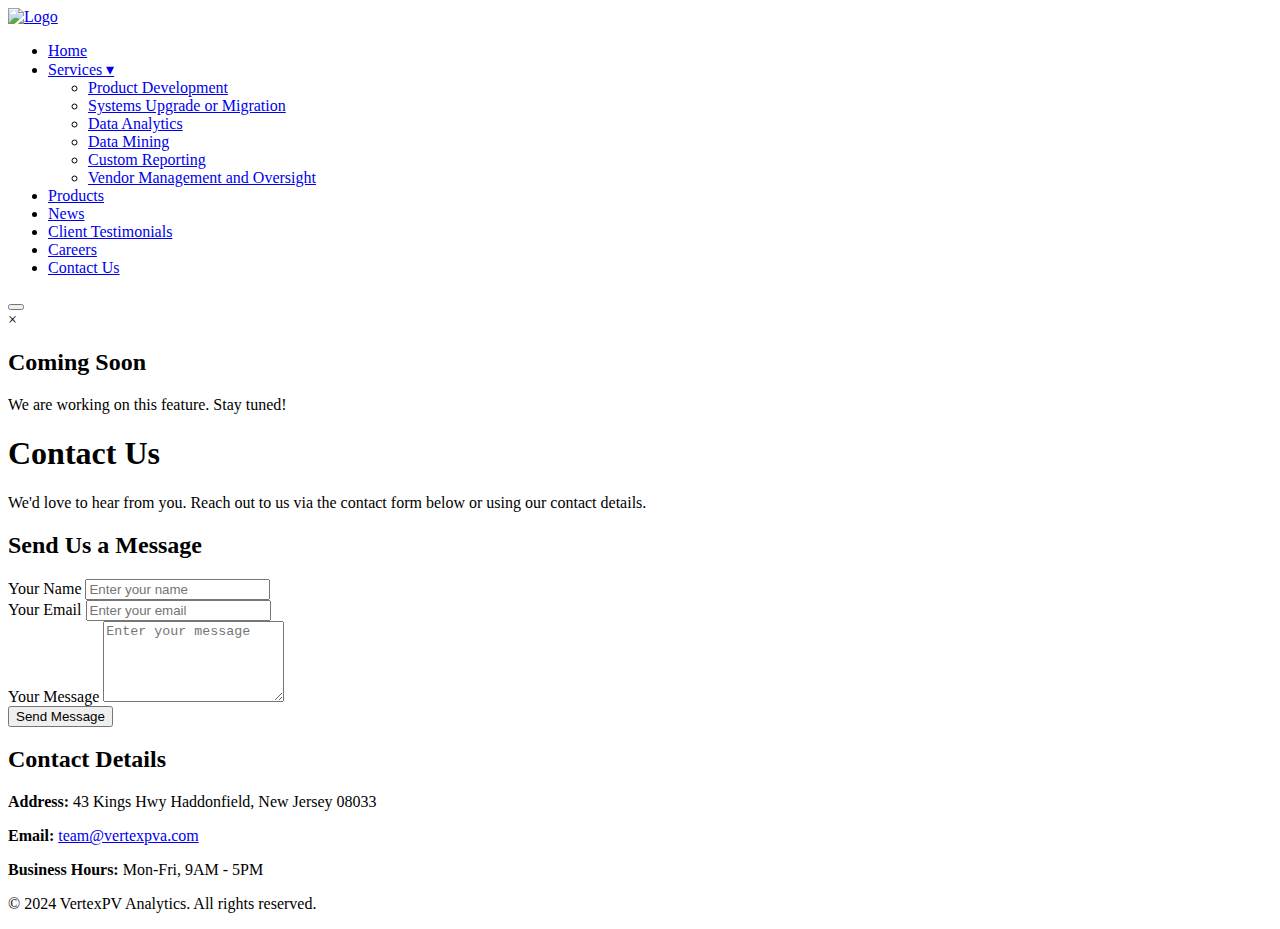
==== contact.html @ d00b04fc "Update Contact Us" ====
<!DOCTYPE html>
<html lang="en">
  <head>
    <meta charset="UTF-8" />
    <meta name="viewport" content="width=device-width, initial-scale=1.0" />
    <link rel="icon" type="image/x-icon" href="images/favicon.ico" />

    <title>VertexPV Analytics | Home</title>
    <link rel="stylesheet" href="style.css" />
  </head>
  <body>
    <!-- Header Section -->
    <header class="header">
      <div class="logo">
        <a href="index.html">
          <img src="images/VertexPvLogo.svg" alt="Logo" class="logo-img" />
        </a>
      </div>
      <nav class="nav">
        <ul class="nav-list">
          <li><a href="index.html" class="active">Home</a></li>
          <li class="dropdown">
            <a href="javascript:void(0);" id="services-toggle">
              Services <span class="dropdown-icon">&#9662;</span>
            </a>
            <ul class="dropdown-menu" id="services-dropdown">
              <li>
                <a href="product-development.html">Product Development</a>
              </li>
              <li>
                <a href="systems-upgrade.html">Systems Upgrade or Migration</a>
              </li>
              <li><a href="data-analytics.html">Data Analytics</a></li>
              <li><a href="data-mining.html">Data Mining</a></li>
              <li><a href="custom-reporting.html">Custom Reporting</a></li>
              <li>
                <a href="vendor-management.html"
                  >Vendor Management and Oversight</a
                >
              </li>
            </ul>
          </li>
          <li><a href="#" class="coming-soon">Products</a></li>
          <li><a href="#" class="coming-soon">News</a></li>
          <li><a href="#" class="coming-soon">Client Testimonials</a></li>
          <li><a href="#" class="coming-soon">Careers</a></li>
          <li><a href="contact.html">Contact Us</a></li>
        </ul>
      </nav>
      <button class="hamburger" aria-label="Menu">
        <span class="bar"></span>
        <span class="bar"></span>
        <span class="bar"></span>
      </button>
    </header>
    <!-- Coming Soon Popup -->
    <div id="comingSoonModal" class="modal">
      <div class="modal-content">
        <span class="close-btn">&times;</span>
        <h2>Coming Soon</h2>
        <p>We are working on this feature. Stay tuned!</p>
      </div>
    </div>
    <!-- Contact Us Section -->
    <main class="contact-section">
      <h1>Contact Us</h1>
      <p>
        We'd love to hear from you. Reach out to us via the contact form below
        or using our contact details.
      </p>

      <div class="contact-container">
        <!-- Contact Form -->
        <div class="contact-form">
          <h2>Send Us a Message</h2>
          <form id="contactForm" action="submit.php" method="POST">
            <div class="form-group">
              <label for="name">Your Name</label>
              <input
                type="text"
                id="name"
                name="name"
                placeholder="Enter your name"
                required
              />
            </div>
            <div class="form-group">
              <label for="email">Your Email</label>
              <input
                type="email"
                id="email"
                name="email"
                placeholder="Enter your email"
                required
              />
            </div>
            <div class="form-group">
              <label for="message">Your Message</label>
              <textarea
                id="message"
                name="message"
                rows="5"
                placeholder="Enter your message"
                required
              ></textarea>
            </div>
            <button type="submit" class="submit-btn">Send Message</button>
          </form>
        </div>

        <!-- Contact Details -->
        <div class="contact-details">
          <h2>Contact Details</h2>
          <p>
            <strong>Address:</strong> 43 Kings Hwy Haddonfield, New Jersey 08033
          </p>
          <p>
            <strong>Email:</strong>
            <a href="mailto:team@vertexpva.com">team@vertexpva.com</a>
          </p>
          <p><strong>Business Hours:</strong> Mon-Fri, 9AM - 5PM</p>
        </div>
      </div>
    </main>

    <!-- Footer -->
    <footer class="footer">
      <div class="footer-content">
        <p>&copy; 2024 VertexPV Analytics. All rights reserved.</p>
      </div>
    </footer>

    <script src="script.js"></script>
  </body>
</html>
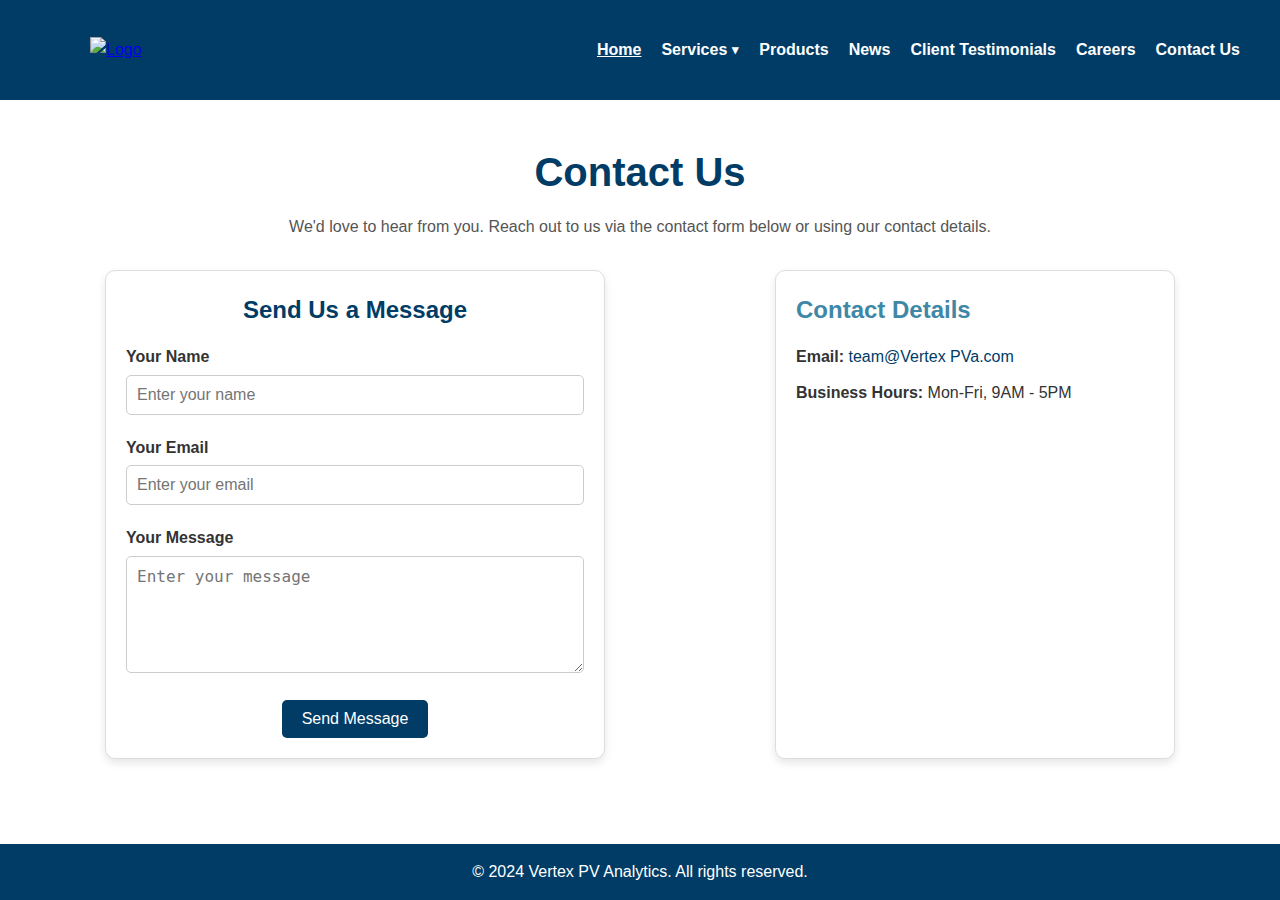
==== commit 785edf61: "updates" ====
--- a/contact.html
+++ b/contact.html
@@ -3,9 +3,9 @@
   <head>
     <meta charset="UTF-8" />
     <meta name="viewport" content="width=device-width, initial-scale=1.0" />
-    <link rel="icon" type="image/x-icon" href="images/favicon.ico" />
+    <link rel="icon" type="image/x-icon" href="images/logo.jpeg" />
 
-    <title>VertexPV Analytics | Home</title>
+    <title>Vertex PV Analytics | Home</title>
     <link rel="stylesheet" href="style.css" />
   </head>
   <body>
@@ -13,7 +13,7 @@
     <header class="header">
       <div class="logo">
         <a href="index.html">
-          <img src="images/VertexPvLogo.svg" alt="Logo" class="logo-img" />
+          <img src="images/logo.jpeg" alt="Logo" class="logo-img" />
         </a>
       </div>
       <nav class="nav">
@@ -112,11 +112,8 @@
         <div class="contact-details">
           <h2>Contact Details</h2>
           <p>
-            <strong>Address:</strong> 43 Kings Hwy Haddonfield, New Jersey 08033
-          </p>
-          <p>
             <strong>Email:</strong>
-            <a href="mailto:team@vertexpva.com">team@vertexpva.com</a>
+            <a href="mailto:team@Vertex PVa.com">team@Vertex PVa.com</a>
           </p>
           <p><strong>Business Hours:</strong> Mon-Fri, 9AM - 5PM</p>
         </div>
@@ -126,7 +123,7 @@
     <!-- Footer -->
     <footer class="footer">
       <div class="footer-content">
-        <p>&copy; 2024 VertexPV Analytics. All rights reserved.</p>
+        <p>&copy; 2024 Vertex PV Analytics. All rights reserved.</p>
       </div>
     </footer>
 
--- a/style.css
+++ b/style.css
@@ -0,0 +1,631 @@
+/* Global Reset */
+* {
+  margin: 0;
+  padding: 0;
+  box-sizing: border-box;
+}
+
+html,
+body {
+  height: 100%; /* Full viewport height */
+  margin: 0; /* Remove any default margin */
+}
+
+/* Make body a flex container */
+body {
+  display: flex;
+  flex-direction: column;
+  font-family: "Gill Sans", "Gill Sans MT", Calibri, "Trebuchet MS", sans-serif;
+  line-height: 1.6;
+  color: #333;
+}
+
+/* Main content will expand to push the footer down */
+main {
+  flex: 1; /* Take up all available space */
+}
+
+/* General Header Styling */
+.header {
+  display: flex;
+  justify-content: space-between;
+  align-items: center;
+  background-color: #003c66; /* Dark blue background */
+  color: #ffffff; /* White text for contrast */
+  padding: 10px 40px;
+  height: 100px; /* Adjust to match proportions */
+  position: sticky;
+  top: 0;
+  z-index: 1000;
+}
+/* Dropdown Menu Styling */
+.dropdown {
+  position: relative;
+}
+
+.dropdown > a {
+  display: inline-flex;
+  align-items: center;
+  color: #fff;
+  text-decoration: none;
+  font-weight: 600;
+  gap: 5px; /* Space between text and dropdown icon */
+  cursor: pointer;
+  transition: color 0.3s ease;
+}
+
+.dropdown > a:hover {
+text-decoration: underline; /* Adds an underline for hover and active states */
+}
+
+/* Dropdown Icon */
+.dropdown-icon {
+  font-size: 0.8rem;
+  transition: transform 0.3s ease;
+}
+
+.dropdown:hover .dropdown-icon {
+  transform: rotate(180deg);
+}
+
+/* Dropdown Menu */
+.dropdown-menu {
+  display: none;
+  position: absolute;
+  top: 100%;
+  left: 0;
+  background: #003c66; /* Gradient */
+  border-radius: 10px; /* Rounded corners */
+  box-shadow: 0 4px 8px rgba(0, 0, 0, 0.2);
+  min-width: 250px;
+  z-index: 1000;
+  padding: 10px 0;
+}
+
+.dropdown-menu li {
+  list-style: none;
+}
+
+.dropdown-menu a {
+  display: block;
+  padding: 8px 15px; /* Smaller padding */
+  color: #fff;
+  font-family: "Gill Sans", "Gill Sans MT", Calibri, "Trebuchet MS", sans-serif;
+  text-decoration: none;
+  font-size: 0.9rem; /* Smaller font size */
+  font-weight: 500;
+  transition: background 0.3s ease, color 0.3s ease;
+}
+
+.dropdown-menu a:hover {
+  background: #7ec8e3; /* Highlight background */
+  color: #333; /* Dark text for contrast */
+  border-radius: 5px; /* Rounded corners on hover */
+}
+
+/* Show Dropdown on Click */
+.dropdown-menu.show {
+  display: block;
+}
+
+/* Responsive: Adjust dropdown for smaller screens */
+@media (max-width: 768px) {
+  .dropdown-menu {
+    position: static;
+    box-shadow: none;
+    background: #7ec8e3; /* Solid background for smaller screens */
+    border-radius: 0;
+  }
+
+  .dropdown-menu a {
+    font-size: 1rem; /* Slightly larger text for small screens */
+  }
+}
+
+/* Logo Container */
+.logo {
+  display: flex;
+  align-items: center; /* Center logo vertically */
+  justify-content: center; /* Align horizontally */
+  padding-left: 50px; /* Add space from the left edge */
+}
+
+/* Logo Image */
+.logo img {
+  height: 70px; /* Increase the logo height for visibility */
+  width: auto; /* Maintain aspect ratio */
+  object-fit: contain; /* Prevent distortion */
+  transition: transform 0.5s ease; /* Smooth effect for animation */
+}
+
+/* Bouncy Animation Keyframes */
+@keyframes bounce {
+  0%,
+  20%,
+  50%,
+  80%,
+  100% {
+    transform: translateY(0); /* At these points, logo stays in place */
+  }
+  40% {
+    transform: translateY(-20px); /* Bounce upward */
+  }
+  60% {
+    transform: translateY(-10px); /* Smaller bounce upward */
+  }
+}
+
+.logo img.bounce {
+  animation: bounce 2s infinite; /* Bounce animation every 2 seconds infinitely */
+}
+.nav-list {
+  display: flex;
+  gap: 20px;
+  list-style: none;
+}
+
+.nav-list a {
+  color: #fff;
+  text-decoration: none;
+  font-weight: 600;
+  transition: color 0.3s;
+}
+
+.nav-list a:hover,
+.nav-list a.active {
+text-decoration: underline; /* Adds an underline for hover and active states */
+}
+
+/* Hamburger Menu */
+.hamburger {
+  display: none; /* Hidden by default */
+  flex-direction: column;
+  gap: 5px;
+  cursor: pointer;
+}
+
+.hamburger .bar {
+  width: 25px;
+  height: 3px;
+  background: #003c66;
+  border-radius: 3px;
+  transition: all 0.3s ease;
+}
+
+/* Navigation Menu */
+.nav-list {
+  display: flex;
+  gap: 20px;
+  list-style: none;
+}
+
+.nav {
+  display: flex;
+  align-items: center;
+}
+
+.nav-list a {
+  color: #fff;
+  text-decoration: none;
+  font-weight: 600;
+  transition: color 0.3s ease;
+}
+
+.nav-list a:hover,
+.nav-list a.active {
+text-decoration: underline; /* Adds an underline for hover and active states */
+}
+
+/* Responsive Styles */
+@media (max-width: 768px) {
+  .hamburger {
+    display: flex; /* Show the hamburger menu icon on smaller screens */
+  }
+
+  .nav {
+    display: none; /* Hide navigation by default */
+    flex-direction: column;
+    align-items: center;
+    position: absolute;
+    top: 100%;
+    left: 0;
+    width: 100%;
+    background-color: #003c66; /* Same as header background */
+    padding: 10px 0;
+    z-index: 1000;
+  }
+
+  .nav.active {
+    display: flex; /* Show the navigation when active */
+  }
+
+  .nav-list {
+    flex-direction: column; /* Stack items vertically */
+    gap: 10px;
+    width: 100%;
+    align-items: center;
+  }
+
+  .nav-list a {
+    width: 100%;
+    padding: 10px;
+    text-align: center;
+    font-size: 1rem;
+    color: white;
+  }
+
+  .nav-list a:hover {
+    background-color: #003c66; /* Highlight background */
+    color: black; /* Text contrast */
+    border-radius: 5px;
+  }
+}
+/* Image and Content Section */
+.image-content-section {
+  display: flex;
+  align-items: center;
+  justify-content: center;
+  padding: 50px 20px;
+  background: #fff; /* Light background color */
+}
+
+.container {
+  display: flex;
+  max-width: 1200px;
+  margin: 0 auto;
+  flex-wrap: wrap; /* Ensure responsiveness */
+  gap: 20px; /* Spacing between content */
+}
+
+/* Left Side: Image */
+.image-container {
+  flex: 1; /* Takes half the space */
+  display: flex;
+  justify-content: center;
+  align-items: center;
+}
+
+.image-container img {
+  width: 100%;
+  max-width: 500px; /* Control max width of image */
+  height: auto;
+  border-radius: 10px; /* Soft corners */
+  box-shadow: 0 4px 8px rgba(0, 0, 0, 0.1); /* Subtle shadow */
+}
+
+/* Right Side: Content */
+.content-container {
+  flex: 1; /* Takes half the space */
+  padding: 20px;
+  display: flex;
+  flex-direction: column;
+  justify-content: center;
+  text-align: left;
+}
+
+.content-container h2 {
+  font-size: 2rem;
+  color: #003d6a;
+  margin-bottom: 15px;
+}
+
+.content-container p {
+  font-size: 1rem;
+  line-height: 1.6;
+  color: #555;
+  margin-bottom: 15px;
+}
+
+/* Responsive Adjustments */
+@media (max-width: 768px) {
+  .container {
+    flex-direction: column; /* Stack image and content vertically */
+    text-align: center;
+  }
+
+  .content-container {
+    text-align: center;
+  }
+}
+
+/* .overlay-text {
+  background: rgba(0, 0, 0, 0.5);
+  color: #fff;
+  padding: 20px;
+  border-radius: 10px;
+} */
+/* Section Title Styling */
+.section-title {
+  text-align: center;
+  margin: 40px 0; /* Add space above and below the title section */
+}
+
+.title-container {
+  font-family: "Gill Sans", "Gill Sans MT", Calibri, "Trebuchet MS", sans-serif;
+  display: flex;
+  align-items: center;
+  justify-content: center;
+  gap: 20px; /* Space between the lines and the text */
+}
+
+.title-container h2 {
+  font-family: "Gill Sans", "Gill Sans MT", Calibri, "Trebuchet MS", sans-serif;
+  text-wrap: pretty;
+  font-size: 2rem;
+  font-weight: 600;
+  color: #003c66; /* Title color matching the screenshot */
+  margin: 0;
+}
+
+.title-container .line {
+  flex: 1; /* Lines expand to fill space */
+  height: 3px; /* Line thickness */
+  background-color: #003c66; /* Line color */
+  max-width: 100px; /* Control line length */
+}
+
+@media (max-width: 768px) {
+  .title-container {
+    gap: 10px; /* Reduce space on smaller screens */
+  }
+
+  .title-container h2 {
+    font-size: 1.5rem; /* Smaller font size for mobile */
+  }
+
+  .title-container .line {
+    max-width: 50px; /* Shorter lines for smaller screens */
+  }
+}
+
+/* Features Section */
+/* Features Section */
+.features {
+  padding: 40px 20px;
+  background: #fff; /* Light background */
+  text-align: center;
+}
+.feature-link {
+  text-decoration: none; /* Remove default underline */
+}
+
+.feature-container {
+  display: grid;
+  grid-template-columns: repeat(2, 1fr); /* Two cards per row */
+  gap: 20px; /* Spacing between cards */
+  max-width: 1100px;
+  margin: 0 auto;
+}
+
+.feature-item {
+  background: #fff; /* Gradient background */
+  border: 1px solid #7ec8e3; /* Light border */
+  border-radius: 10px;
+  padding: 20px;
+  box-shadow: 0 4px 8px rgba(0, 0, 0, 0.1);
+  transition: transform 0.3s ease, box-shadow 0.3s ease;
+  text-align: left;
+}
+
+.feature-item:hover {
+  transform: translateY(-10px); /* Lift on hover */
+  box-shadow: 0 8px 16px rgba(0, 0, 0, 0.2);
+}
+
+.feature-item img {
+  width: 50px;
+  height: 50px;
+  margin-bottom: 15px;
+  font-family: "Gill Sans", "Gill Sans MT", Calibri, "Trebuchet MS", sans-serif;
+
+  object-fit: contain;
+}
+
+.feature-item h2 {
+  font-size: 1.2rem;
+  color: #003d6a;
+  margin-bottom: 10px;
+}
+
+.feature-item p {
+  font-size: 0.95rem;
+  color: black;
+  line-height: 1.6;
+}
+
+/* Responsive Layout */
+@media (max-width: 768px) {
+  .feature-container {
+    grid-template-columns: 1fr; /* Stack vertically on smaller screens */
+  }
+}
+
+/* Modal Background */
+.modal {
+  display: none; /* Initially hidden */
+  position: fixed;
+  z-index: 1001; /* Above other elements */
+  left: 0;
+  top: 0;
+  width: 100%;
+  height: 100%;
+  background: rgba(0, 0, 0, 0.7); /* Semi-transparent background */
+  justify-content: center;
+  align-items: center;
+}
+
+/* Modal Content Box */
+.modal-content {
+  background: #fff;
+  padding: 20px;
+  width: 400px;
+  text-align: center;
+  border-radius: 8px;
+  box-shadow: 0 4px 10px rgba(0, 0, 0, 0.3);
+  animation: popup 0.3s ease-in-out;
+}
+
+/* Close Button */
+.close-btn {
+  position: absolute;
+  top: 10px;
+  right: 10px;
+  font-size: 1.5rem;
+  color: #333;
+  cursor: pointer;
+}
+
+/* Heading and Paragraph */
+.modal-content h2 {
+  color: #3f87a6;
+  margin-bottom: 10px;
+}
+
+.modal-content p {
+  font-size: 1rem;
+  color: #666;
+}
+
+/* Popup Animation */
+@keyframes popup {
+  from {
+    transform: scale(0.8);
+    opacity: 0;
+  }
+  to {
+    transform: scale(1);
+    opacity: 1;
+  }
+}
+/* Contact Section */
+.contact-section {
+  padding: 40px 20px;
+  text-align: center;
+  background: #fff; /* Light background */
+}
+
+.contact-section h1 {
+  font-size: 2.5rem;
+  font-family: "Gill Sans", "Gill Sans MT", Calibri, "Trebuchet MS", sans-serif;
+
+  margin-bottom: 10px;
+  color: #003c66; /* Dark blue */
+}
+
+.contact-section p {
+  margin-bottom: 30px;
+  color: #555;
+}
+
+.contact-container {
+  display: flex;
+  justify-content: space-around;
+  font-family: "Gill Sans", "Gill Sans MT", Calibri, "Trebuchet MS", sans-serif;
+
+  flex-wrap: wrap;
+  gap: 40px;
+  max-width: 1200px;
+  margin: 0 auto;
+}
+
+/* Contact Form */
+.contact-form {
+  flex: 1;
+  max-width: 500px;
+  padding: 20px;
+  background: #fff;
+  border: 1px solid #ddd;
+  border-radius: 10px;
+  box-shadow: 0 4px 8px rgba(0, 0, 0, 0.1);
+}
+
+.contact-form h2 {
+  margin-bottom: 15px;
+  font-size: 1.5rem;
+  color: #003c66;
+}
+
+.form-group {
+  margin-bottom: 20px;
+  text-align: left;
+}
+
+.form-group label {
+  display: block;
+  margin-bottom: 5px;
+  font-weight: 600;
+  color: #333;
+}
+
+.form-group input,
+.form-group textarea {
+  width: 100%;
+  padding: 10px;
+  border: 1px solid #ccc;
+  border-radius: 5px;
+  font-size: 1rem;
+}
+
+.submit-btn {
+  display: inline-block;
+  background: #003c66;
+  color: #fff;
+  padding: 10px 20px;
+  border: none;
+  border-radius: 5px;
+  font-size: 1rem;
+  cursor: pointer;
+  transition: background 0.3s ease;
+}
+
+.submit-btn:hover {
+  background: #0056b3;
+}
+
+/* Contact Details */
+.contact-details {
+  flex: 1;
+  max-width: 400px;
+  text-align: left;
+  padding: 20px;
+  background: #fff;
+  border: 1px solid #ddd;
+  border-radius: 10px;
+  box-shadow: 0 4px 8px rgba(0, 0, 0, 0.1);
+}
+
+.contact-details h2 {
+  margin-bottom: 15px;
+  font-size: 1.5rem;
+  color: #3f87a6;
+}
+
+.contact-details p {
+  margin-bottom: 10px;
+  line-height: 1.6;
+  color: #333;
+}
+
+.contact-details a {
+  color: #003c66;
+  text-decoration: none;
+}
+
+.contact-details a:hover {
+  text-decoration: underline;
+}
+
+/* Responsive: Stack features vertically on smaller screens */
+@media (max-width: 768px) {
+  .feature-container {
+    grid-template-columns: 1fr; /* One column layout */
+  }
+}
+
+/* Footer */
+.footer {
+  background-color: #003c66;
+  color: #fff;
+  text-align: center;
+  padding: 15px 0;
+}
